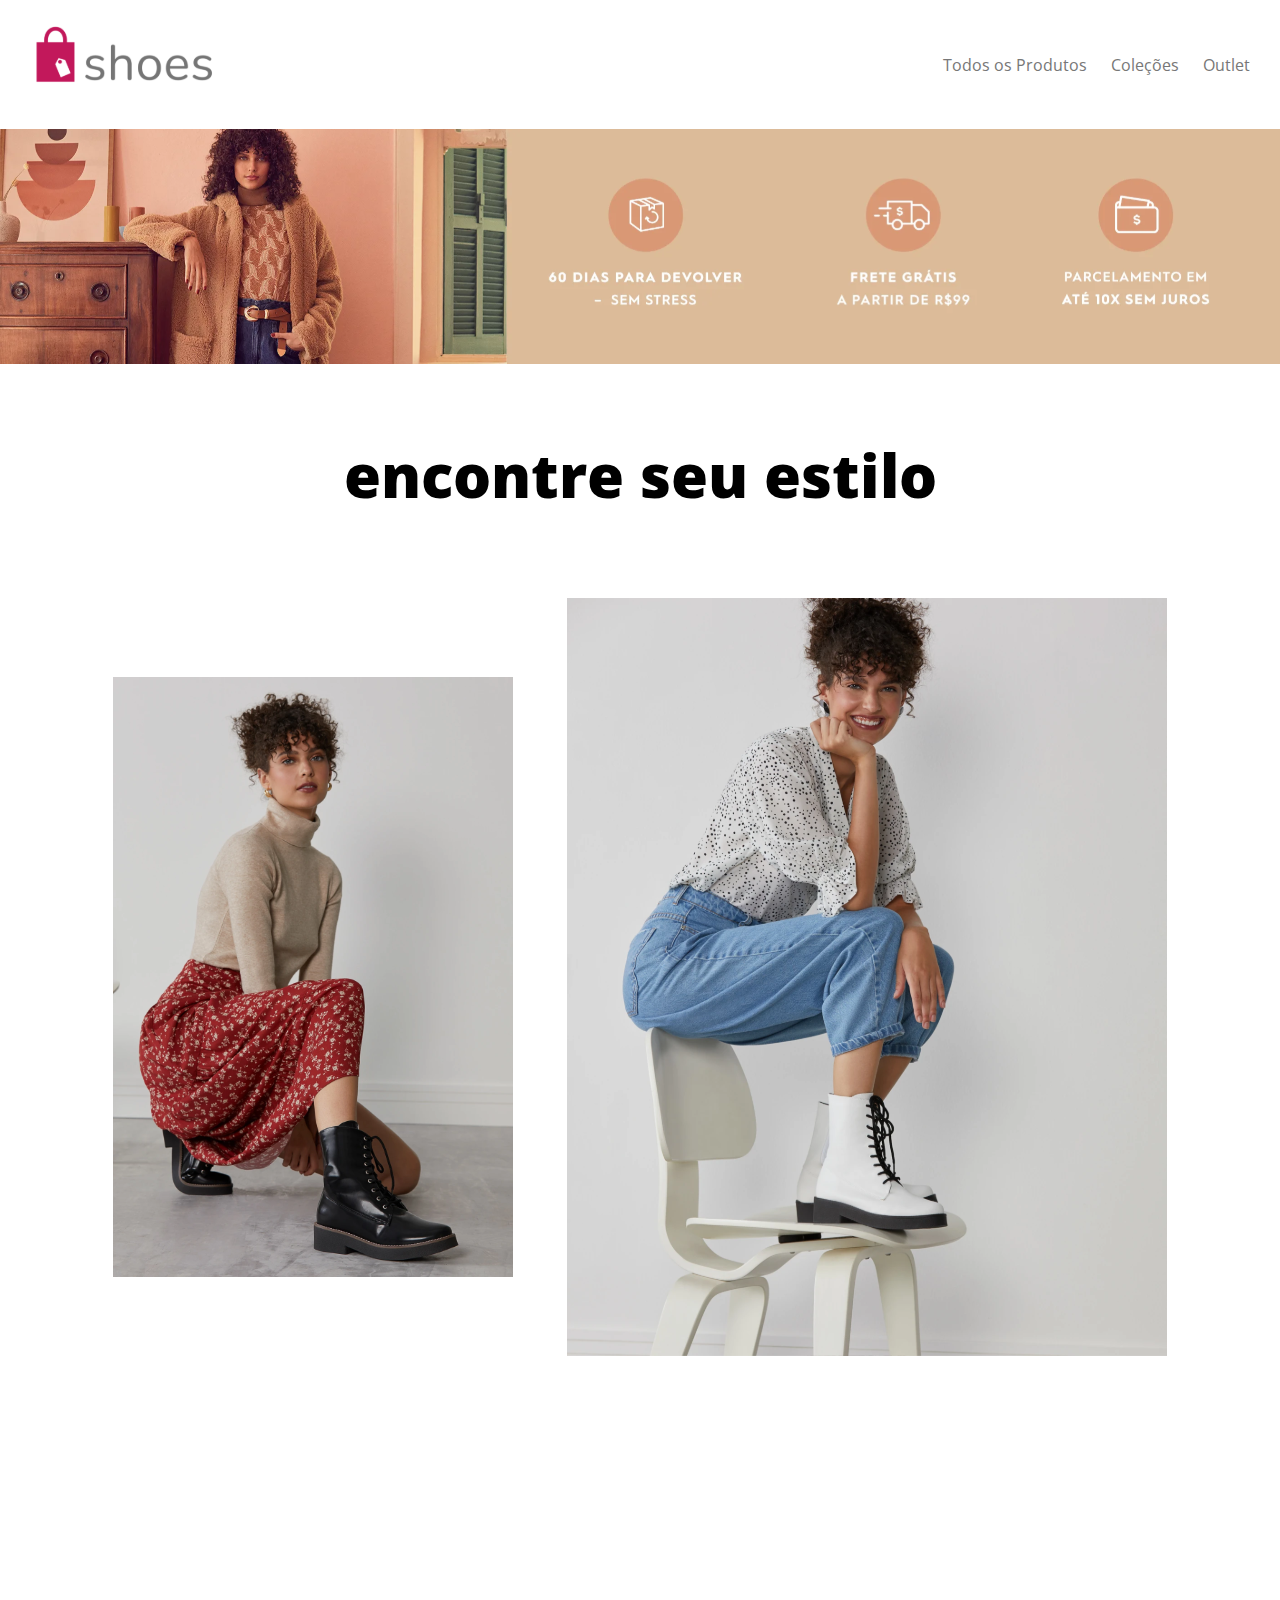
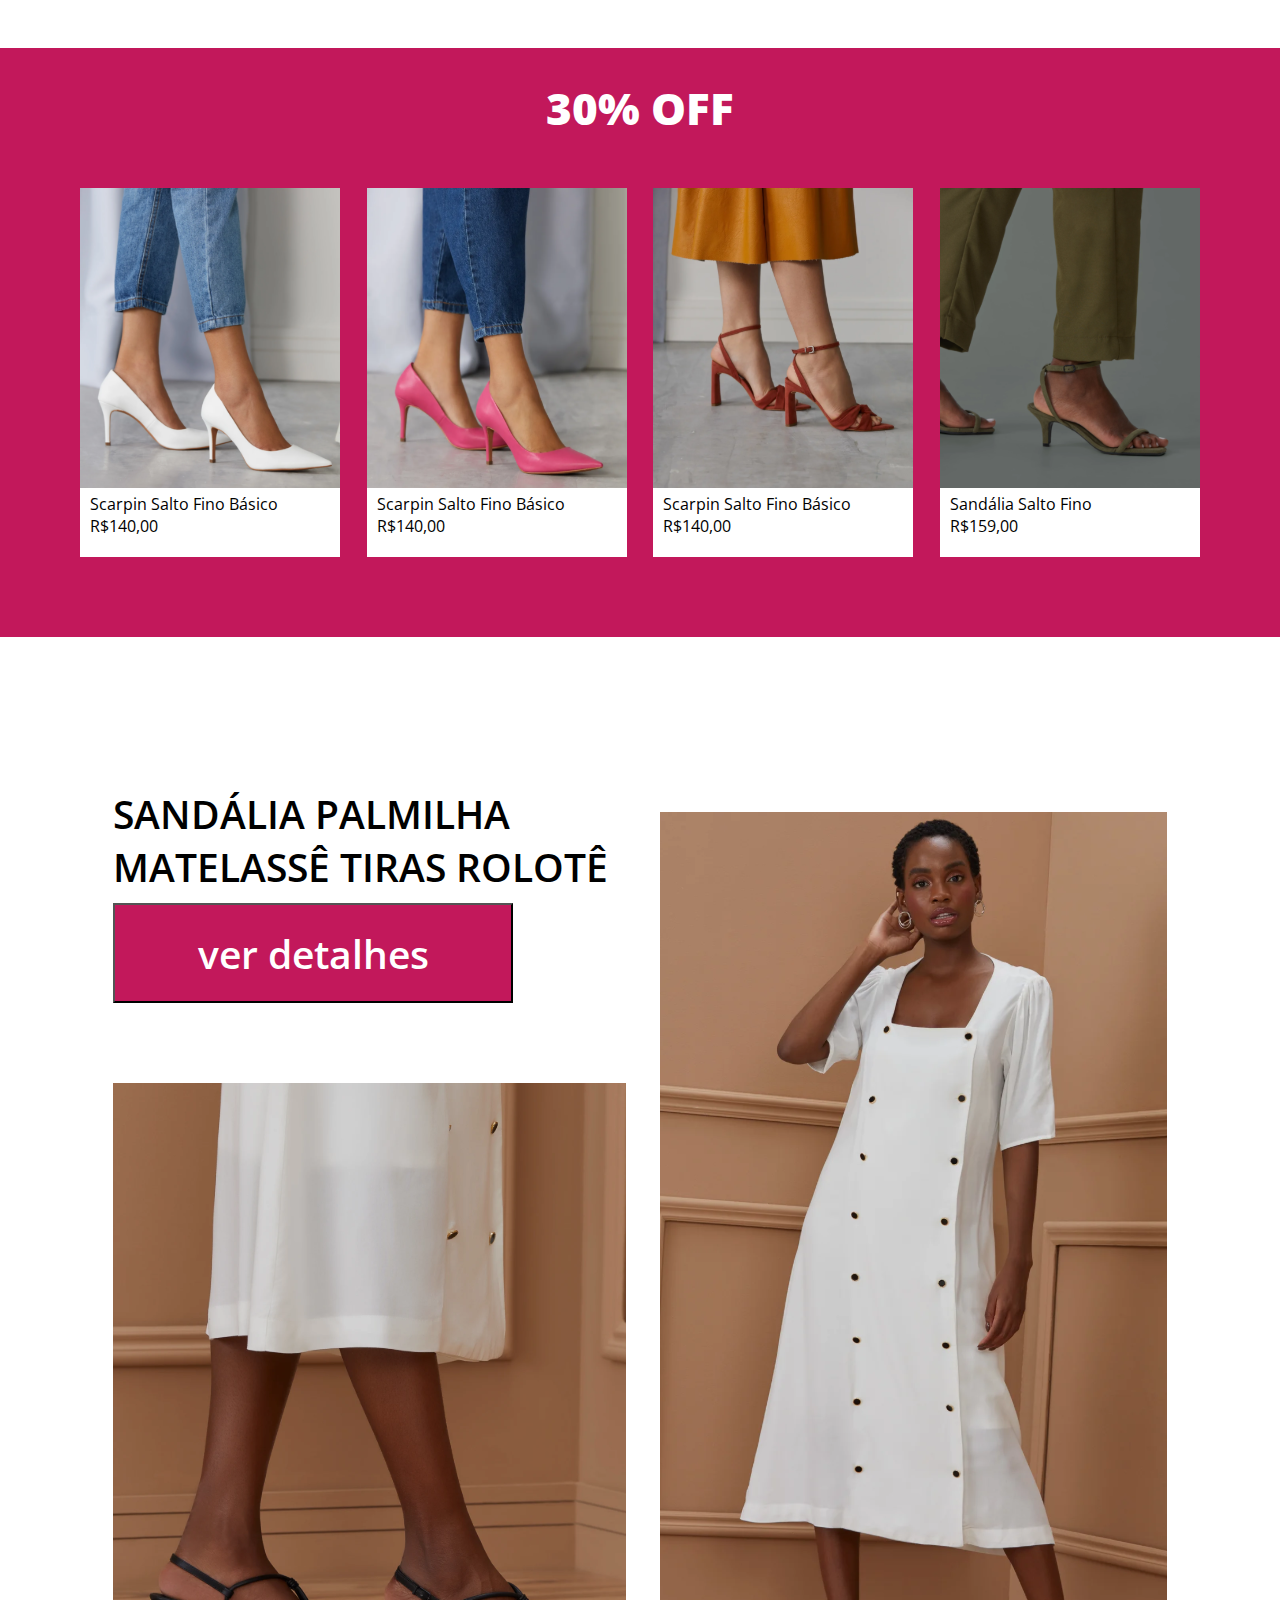
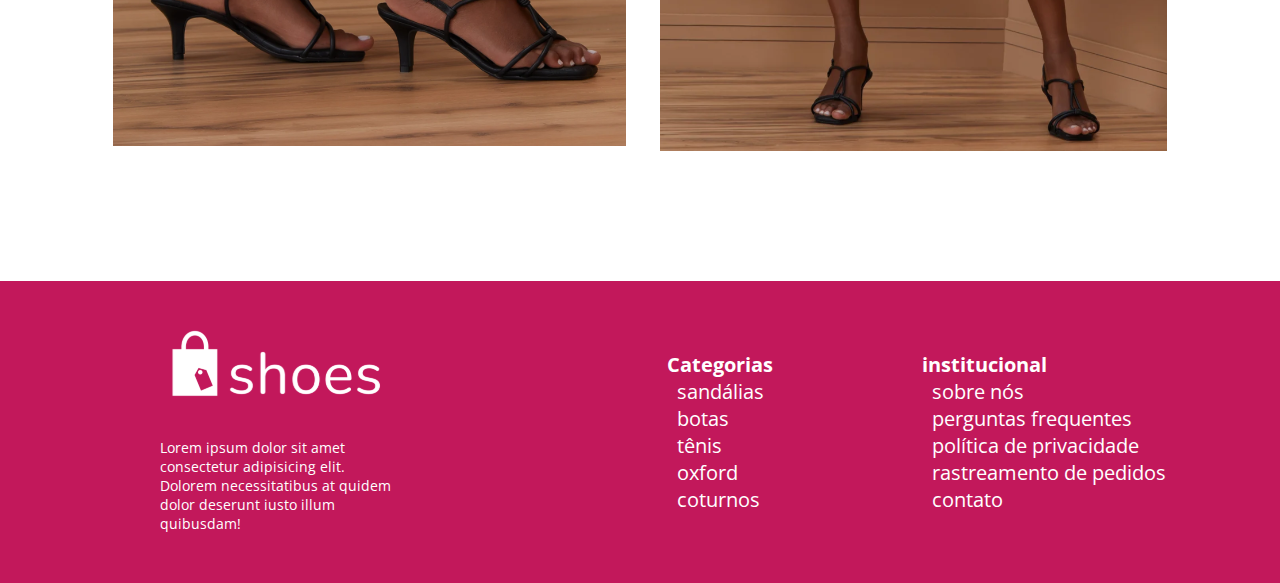
==== index.html @ fb6baa61 "criação" ====
<!DOCTYPE html>
<html lang="en">
  <head>
    <meta charset="UTF-8" />
    <meta http-equiv="X-UA-Compatible" content="IE=edge" />
    <meta name="viewport" content="width=device-width, initial-scale=1.0" />
    <link rel="preconnect" href="https://fonts.gstatic.com" />
    <link
      href="https://fonts.googleapis.com/css2?family=Open+Sans:ital,wght@0,300;0,400;0,600;0,700;0,800;1,300;1,400;1,600;1,800&display=swap"
      rel="stylesheet"
    />
    <link rel="stylesheet" href="./css/style.css" />
    <title>Shoe Store</title>
  </head>
  <body>
    <div class="container">
      <header class="header">
        <div class="logo">
          <img src="./img/shoes-logo-2 1.svg" alt="" />
        </div>
        <nav>
          <ul>
            <li><a href="">Todos os Produtos</a></li>
            <li><a href="">Coleções</a></li>
            <li><a href="">Outlet</a></li>
          </ul>
        </nav>
      </header>
      <main>
        <section class="banner"></section>
        <section class="estilos">
          <h2>encontre seu estilo</h2>
          <div class="wrapper">
            <img src="./img/image 7.svg" alt="" />
            <img src="./img/image 8.svg" alt="" />
          </div>
        </section>
        <section class="off">
          <h2><span>30% Off</span></h2>
          <div class="cards">
            <div>
              <img src="./img/image 4.svg" alt="" />
              <p>Scarpin Salto Fino Básico</p>
              <p>R$140,00</p>
            </div>
            <div>
              <img src="./img/image 5.svg" alt="" />
              <p>Scarpin Salto Fino Básico</p>
              <p>R$140,00</p>
            </div>
            <div>
              <img src="./img/image 6.svg" alt="" />
              <p>Scarpin Salto Fino Básico</p>
              <p>R$140,00</p>
            </div>
            <div>
              <img src="./img/image 9.svg" alt="" />
              <p>Sandália Salto Fino</p>
              <p class="preco">R$159,00</p>
            </div>
          </div>
        </section>
        <section class="sec3">
          <div class="wrapper-sec3">
            <div>
              <h2><span>Sandália Palmilha Matelassê tiras rolotê</span></h2>
              <input type="button" value="ver detalhes" />
              <br />
              <img src="./img/image 12.svg" alt="detalhe" />
            </div>
            <img src="./img/image 11.svg" alt="" />
          </div>
        </section>
      </main>
      <footer>
        <div class="footer-wrapper">
            <div class="footer-logo">
            <img src="./img/shoes-logo-white-3 1.svg" alt="" />
            <p>
                Lorem ipsum dolor sit amet consectetur adipisicing elit. Dolorem
                necessitatibus at quidem dolor deserunt iusto illum quibusdam!
            </p>
            </div>
            <div class="categorias">
                <p><b>Categorias</b></p>
                <ul>
                    <li><a href="">sandálias</a></li>
                    <li><a href="">botas</a></li>
                    <li><a href="">tênis</a></li>
                    <li><a href="">oxford</a></li>
                    <li><a href="">coturnos</a></li>
                </ul>
            </div>
            <div class="institucional">
                <p><b>institucional</b></p>
                <ul>
                    <li><a href="">sobre nós</a></li>
                    <li><a href="">perguntas frequentes</a></li>
                    <li><a href="">política de privacidade</a></li>
                    <li><a href="">rastreamento de pedidos</a></li>
                    <li><a href="">contato</a></li>
                </ul>
            </div>
        </div>
      </footer>
    </div>
  </body>
</html>
---- css/style.css ----
*{
    margin: 0;
    padding: 0;
    box-sizing: border-box;
    font-family: 'Open Sans', sans-serif;
}
.container{
    width: 100%;
    max-width: 1280px;
    margin: 0 auto;
}
header.header{
    display: flex;
    flex-wrap: wrap;
    align-items: center;
    justify-content: space-between;
    padding: 10px 20px;
    box-shadow: 0px 1px 20px rgba(139, 139, 139, 0.65);
}
ul>li{
    display: inline-block;
    list-style: none;
    margin: 0 10px;
    
}
li>a{
    text-decoration: none;
    color: #777;
}
.banner{
    background-image: url(../img/image\ 13.svg);
    height:235px ;
    margin-bottom: 70px;
}
section.estilos h2{
font-style: normal;
font-weight: 800;
font-size: 60px;
line-height: 82px;
text-align: center;

}
.wrapper{
    margin: auto;
    display: flex;
    justify-content: space-between;
    padding: 82px 113px;
    margin-bottom: 210px;
}

section.off{
    background-color: #C2185B;
    padding:30px;
    margin-bottom: 150px;
}
section.off h2{
    color: white;
    text-align: center;
    font-style: normal;
font-weight: 800;
font-size: 44px;
line-height: 60px;

    
}
span{
    text-transform: uppercase;
}
.cards{
    padding: 50px;
    margin: auto;
    display: flex;
    justify-content: space-between;
}
.cards div{
    background-color: white;

}
.cards div p{
    padding: 0 10px;
    text-align: justify;
    font-size: 16px;
    line-height: 22px;
}
p.preco{
    margin-bottom: 20px;
}

sec3{
    margin-bottom: 130px;
}
.wrapper-sec3{
    display: flex;
    flex-wrap: wrap;
    justify-content: space-evenly;
    align-items: flex-end;
    margin: auto;
    width: 100%;
    padding: 0 80px;
    margin-bottom: 130px;
}

.wrapper-sec3 h2{
max-width: 500px;
font-style: normal;
font-weight: 600;
font-size: 39px;
line-height: 53px;
margin-bottom: 10px;
}
input[type= button]{
    background-color: #C2185B;
    color: white;
    width: 400px;
    height: 100px;
    font-style: normal;
font-weight: 600;
font-size: 39px;
line-height: 53px;
cursor: pointer;
margin-bottom: 80px;

}
footer{
    background-color: #C2185B;
    color: white;
    padding: 10px 30px;
    
}
.footer-wrapper{
    display: flex;
    flex-wrap: nowrap;
    justify-content: space-between;
}
.footer-logo{
    max-width: 233px;
    margin-left: 130px;
    margin-bottom: 40px;
    margin-top: 20px;
    margin-right: 200px;
    font-size: 14px;
line-height: 19px;
}
footer li{
    display: block;
}
footer a{
    color: white;
}
.categorias, .institucional{
   margin: 60px auto;
    text-align: justify;
    font-size: 20px;
line-height: 27px;
}
@media(max-width:768px){
    .container{
        max-width: 768px;
    }
    .wrapper{
        display: block;
        margin: auto;
        text-align: center;
    }
}
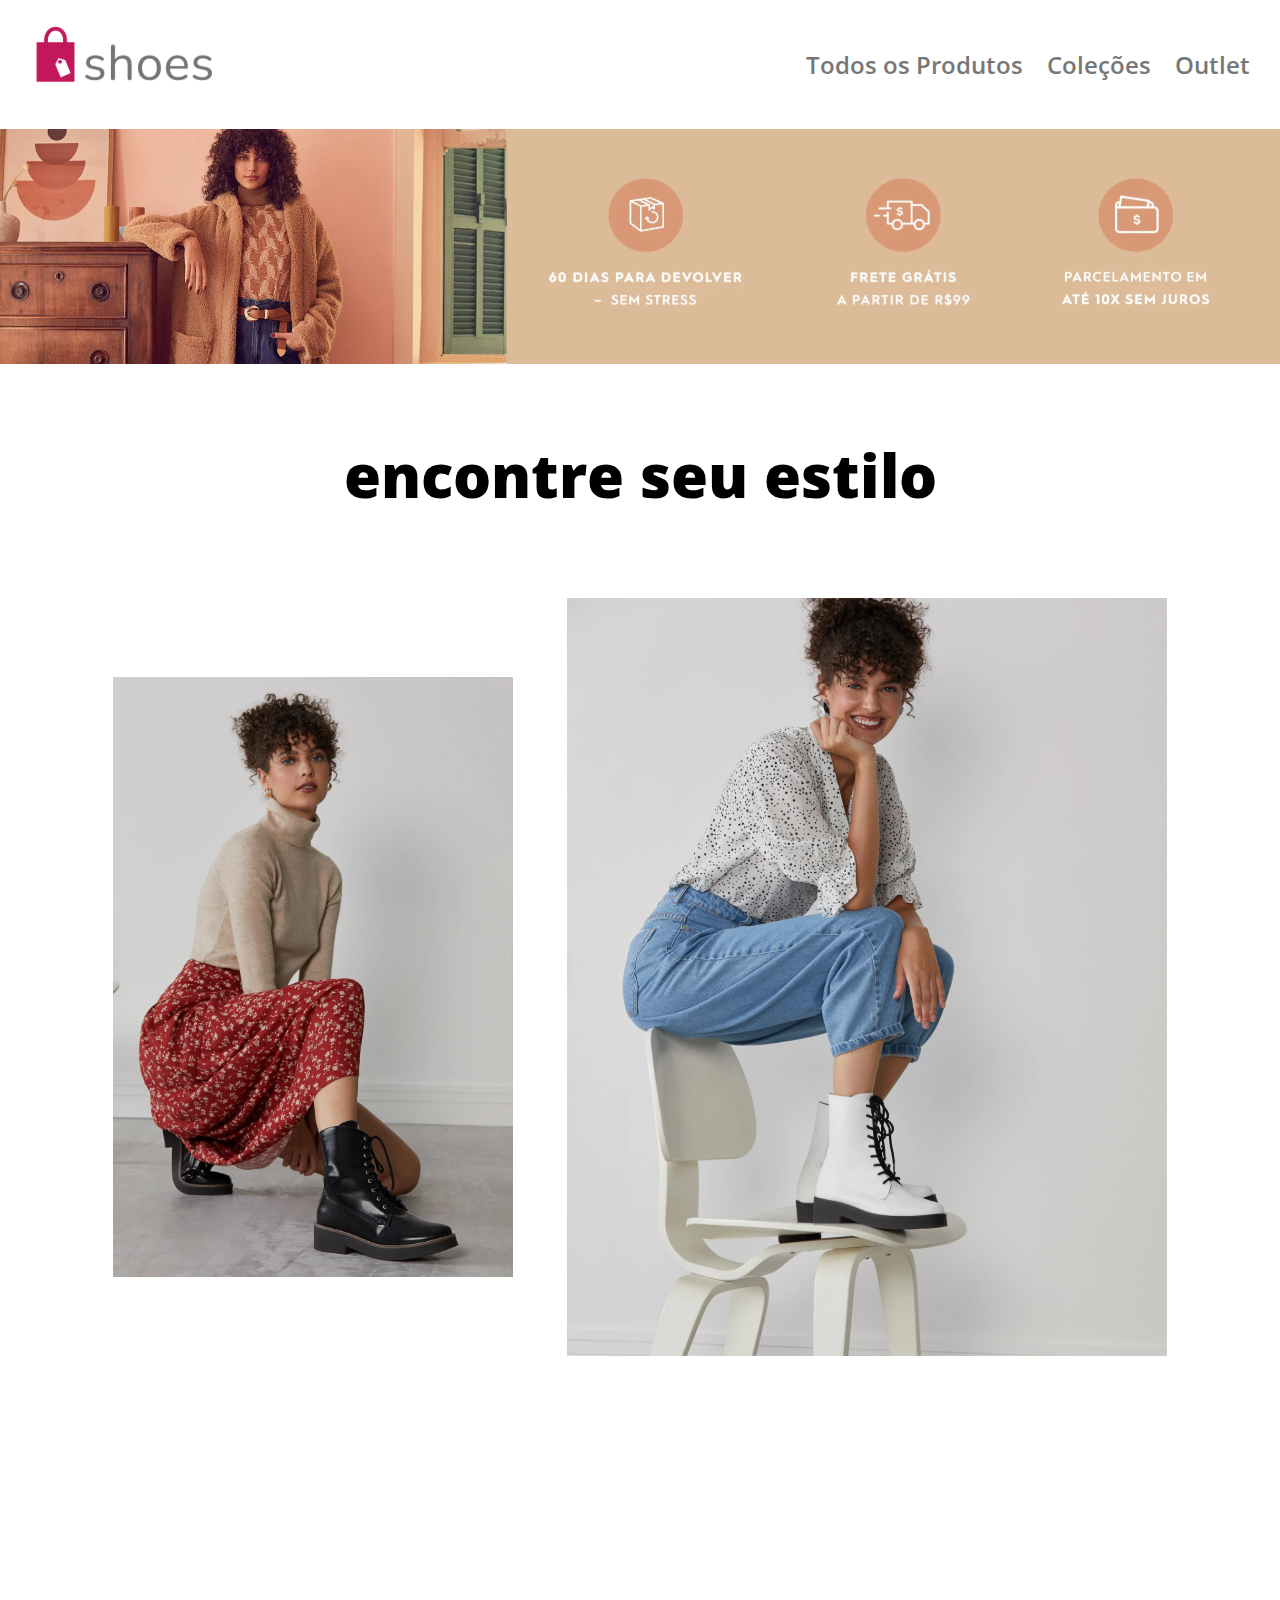
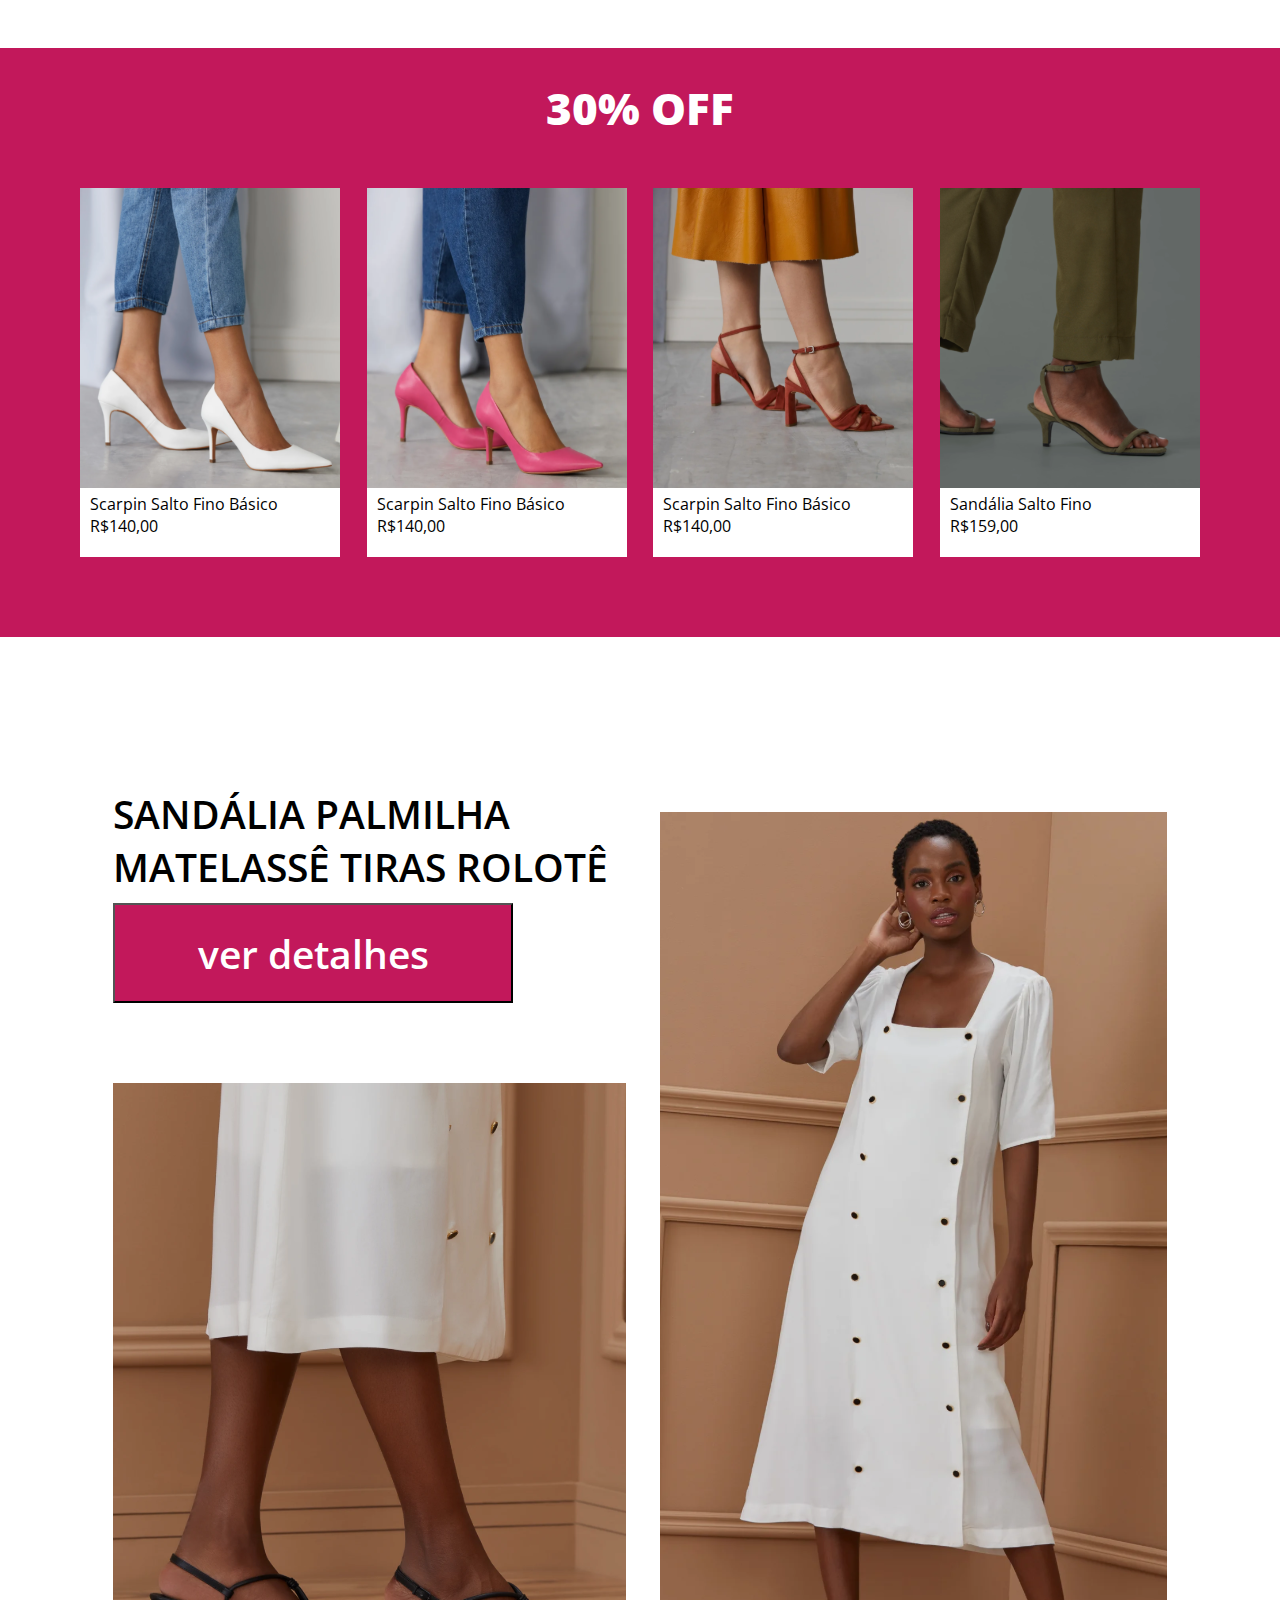
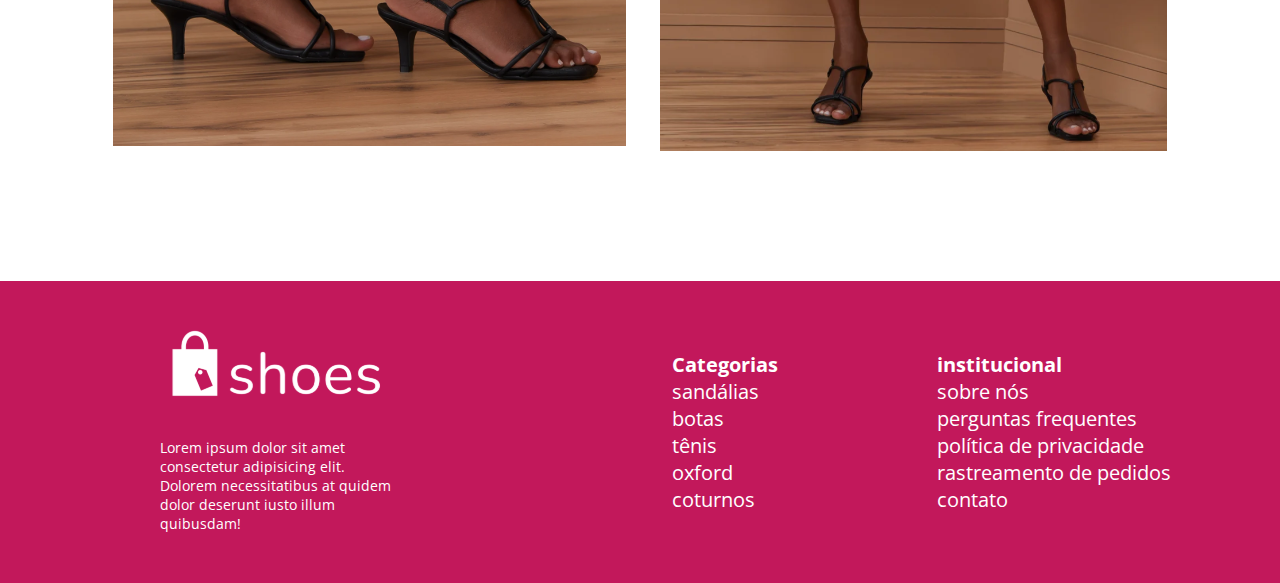
==== commit a7c2e8e9: "falta somente o responsivo" ====
--- a/index.html
+++ b/index.html
@@ -18,7 +18,7 @@
         <div class="logo">
           <img src="./img/shoes-logo-2 1.svg" alt="" />
         </div>
-        <nav>
+        <nav class="desktop">
           <ul>
             <li><a href="">Todos os Produtos</a></li>
             <li><a href="">Coleções</a></li>
--- a/css/style.css
+++ b/css/style.css
@@ -17,15 +17,21 @@
     padding: 10px 20px;
     box-shadow: 0px 1px 20px rgba(139, 139, 139, 0.65);
 }
-ul>li{
+nav.desktop ul>li{
     display: inline-block;
     list-style: none;
     margin: 0 10px;
     
 }
-li>a{
+nav.desktop li>a{
     text-decoration: none;
     color: #777;
+    font-weight: 600;
+font-size: 24px;
+line-height: 33px;
+}
+nav.mobile{
+    display: none;
 }
 .banner{
     background-image: url(../img/image\ 13.svg);
@@ -143,9 +149,15 @@
 }
 footer li{
     display: block;
+    list-style: none;
+    margin: 0;
+
+    
+    
 }
 footer a{
     color: white;
+    text-decoration: none;
 }
 .categorias, .institucional{
    margin: 60px auto;
@@ -154,6 +166,12 @@
 line-height: 27px;
 }
 @media(max-width:768px){
+    nav.desktop{
+        display: none;
+    }
+    nav.mobile{
+        display: block;
+    }
     .container{
         max-width: 768px;
     }
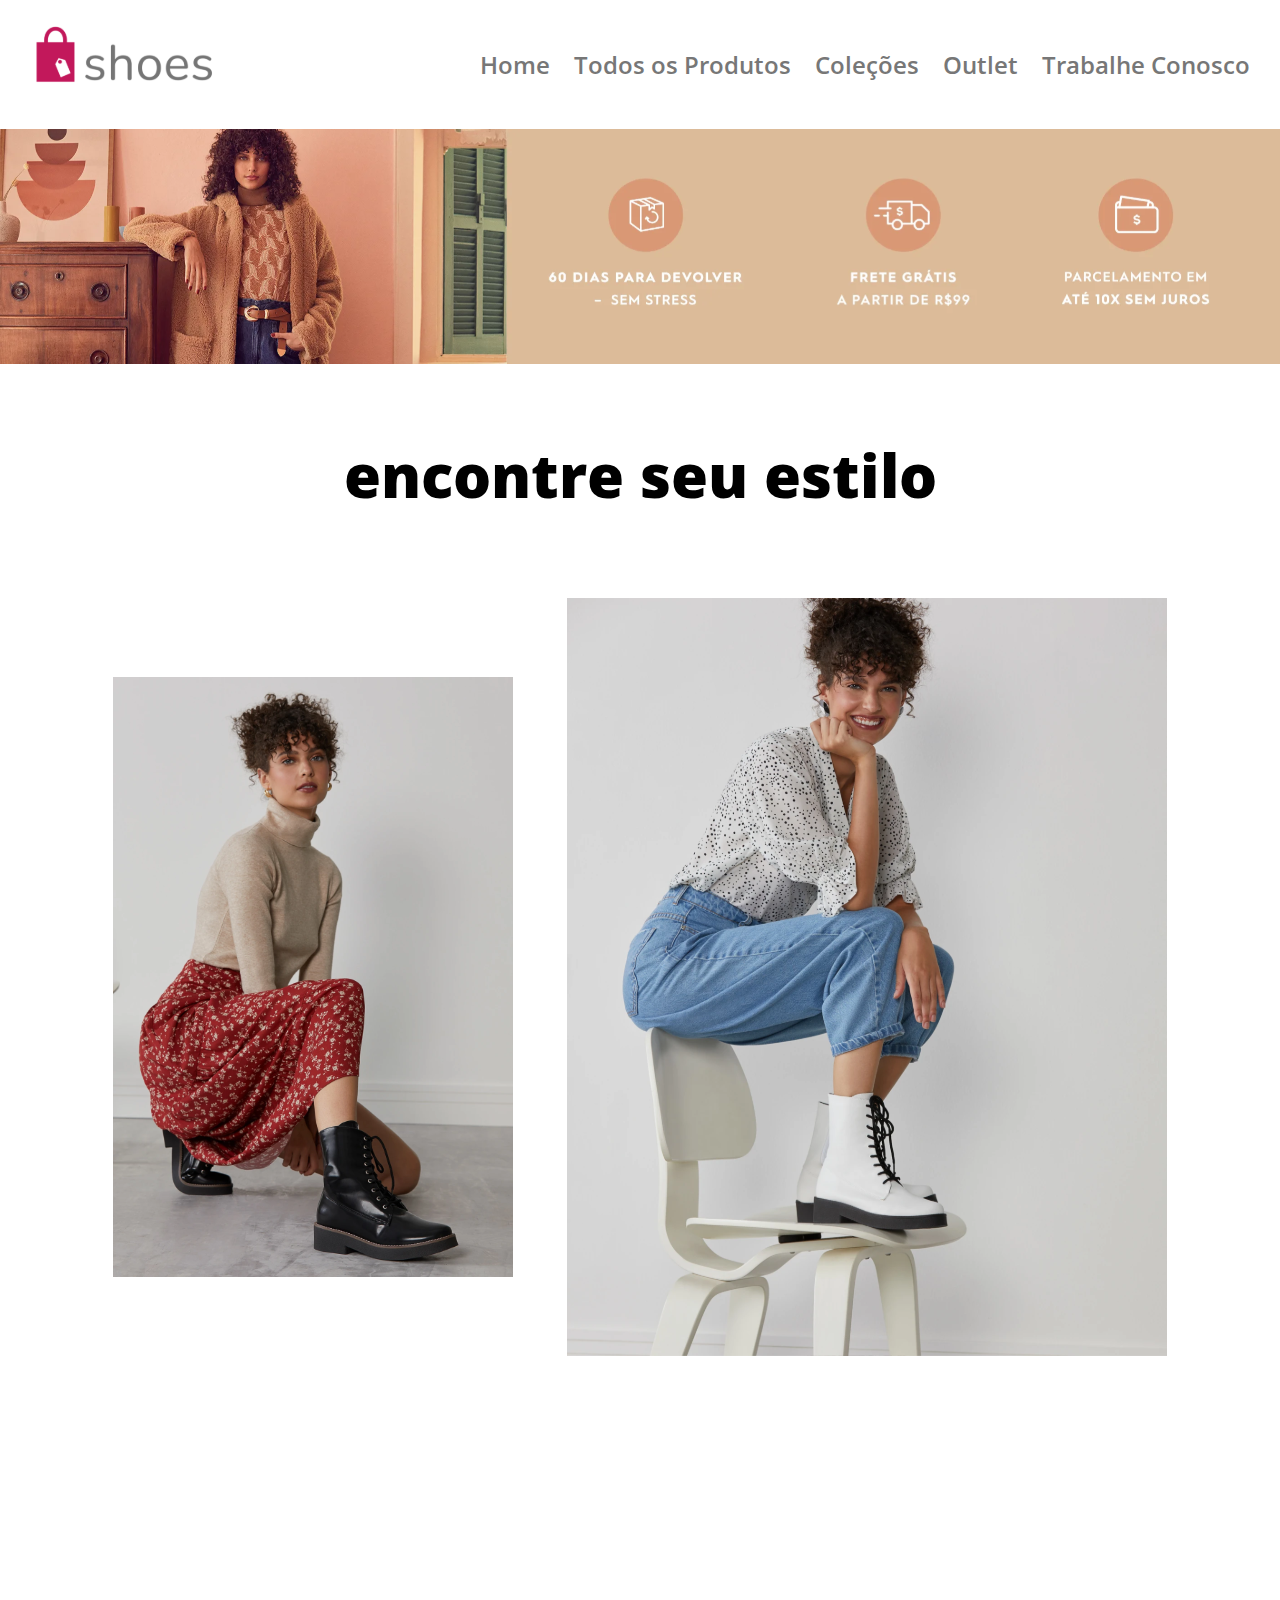
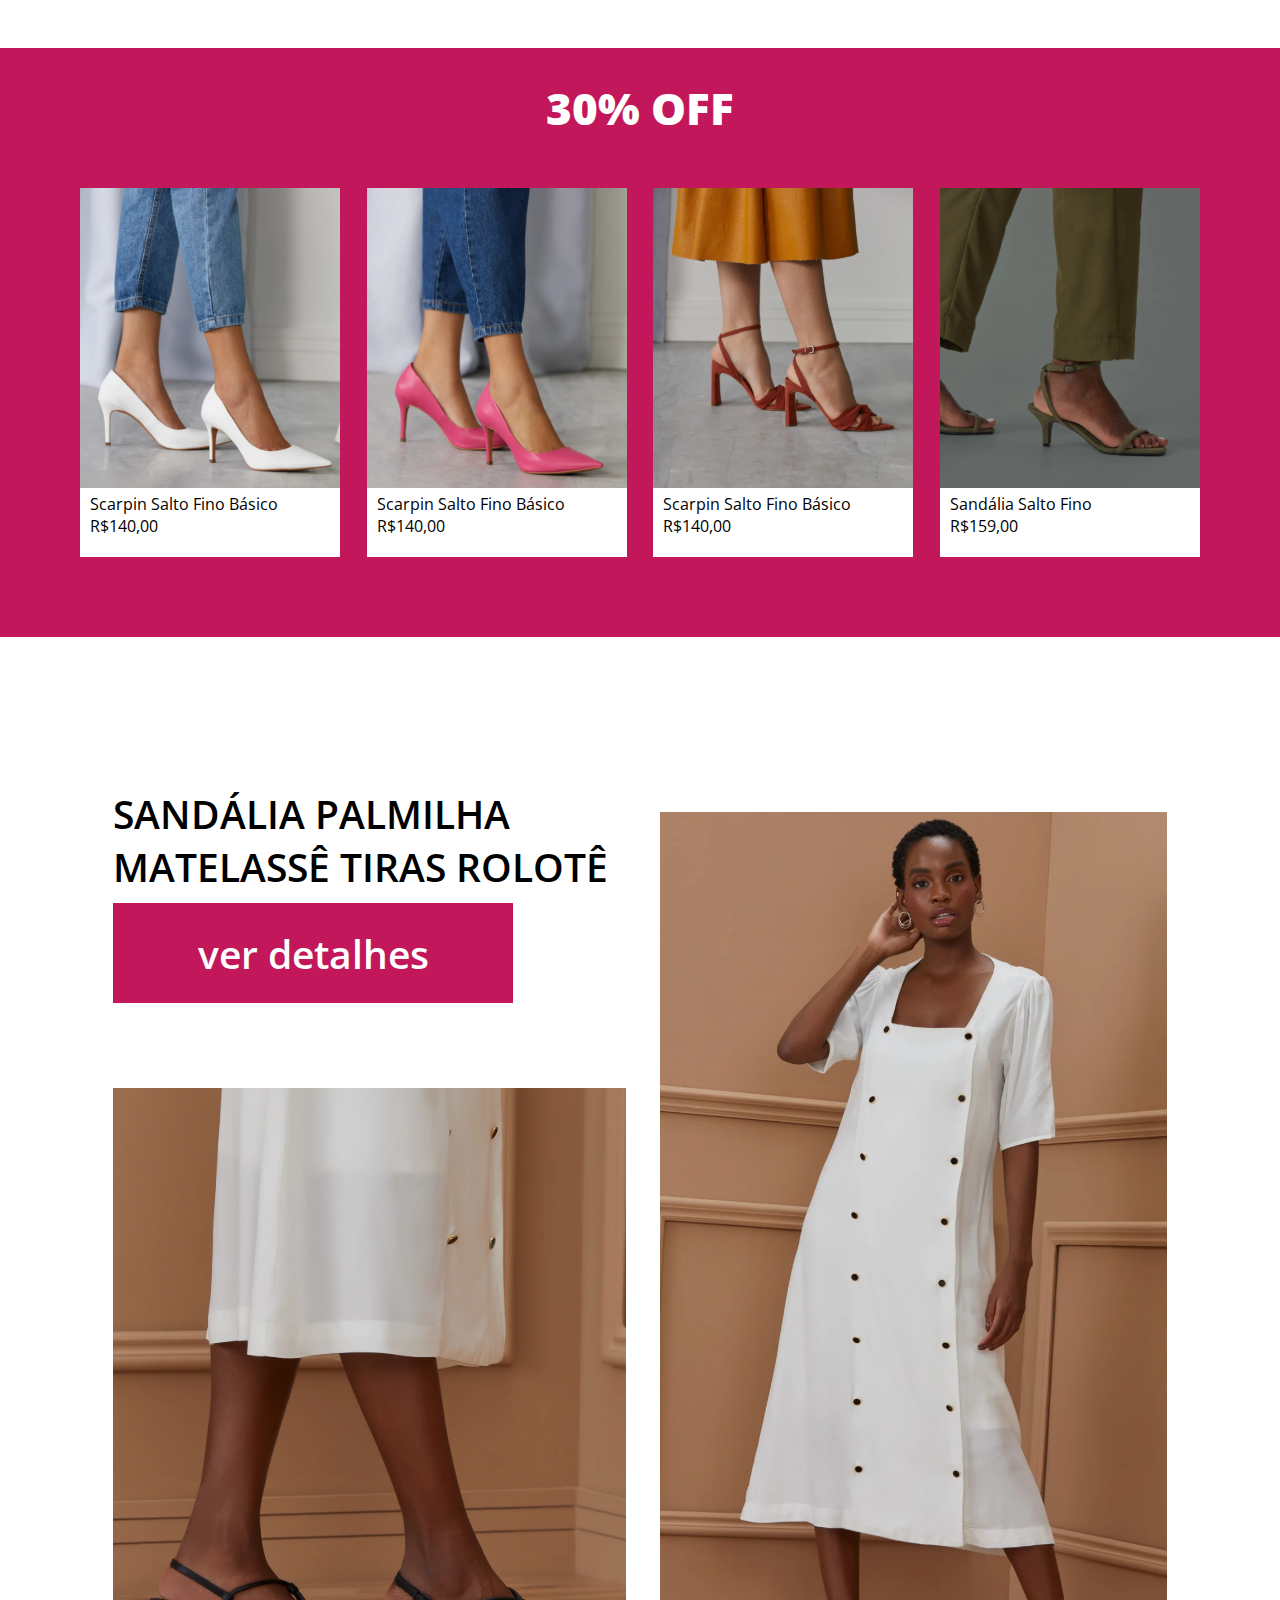
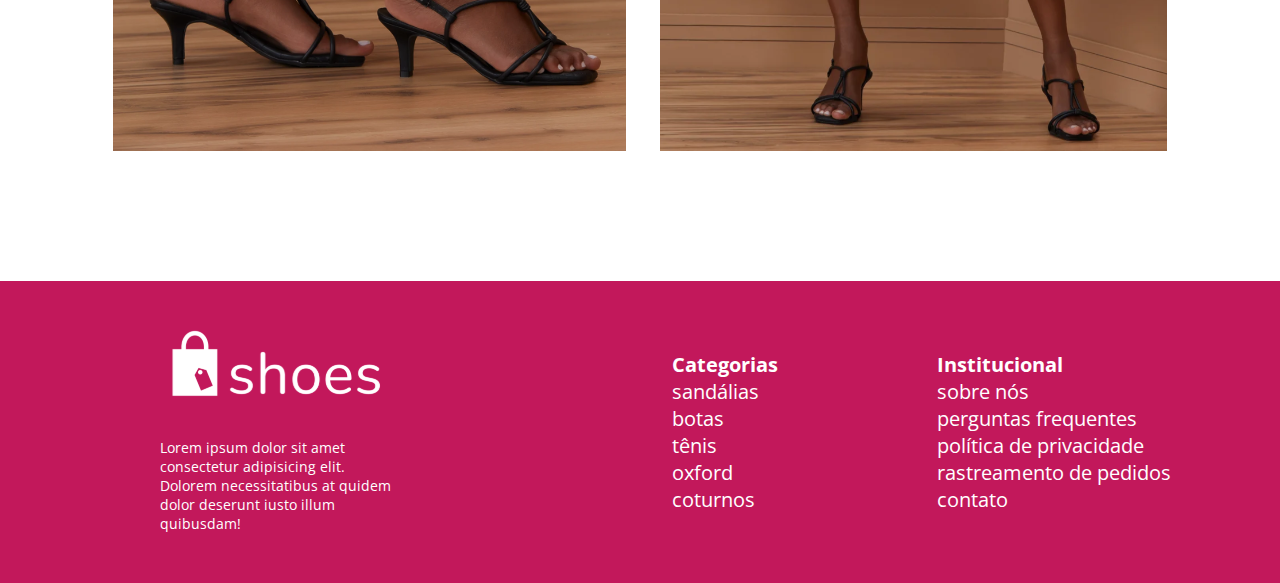
==== commit be3e87b0: "final" ====
--- a/index.html
+++ b/index.html
@@ -4,6 +4,7 @@
     <meta charset="UTF-8" />
     <meta http-equiv="X-UA-Compatible" content="IE=edge" />
     <meta name="viewport" content="width=device-width, initial-scale=1.0" />
+    <link href="css/font-awesome.min.css" rel="stylesheet" />
     <link rel="preconnect" href="https://fonts.gstatic.com" />
     <link
       href="https://fonts.googleapis.com/css2?family=Open+Sans:ital,wght@0,300;0,400;0,600;0,700;0,800;1,300;1,400;1,600;1,800&display=swap"
@@ -20,9 +21,21 @@
         </div>
         <nav class="desktop">
           <ul>
+            <li><a href="index.html">Home</a></li>
             <li><a href="">Todos os Produtos</a></li>
             <li><a href="">Coleções</a></li>
             <li><a href="">Outlet</a></li>
+            <li><a href="trabalhe.html">Trabalhe Conosco</a></li>
+          </ul>
+        </nav>
+        <nav class="mobile">
+          <i class="fa fa-bars"></i>
+          <ul>
+            <li><a href="index.html">Home</a></li>
+            <li><a href="">Todos os Produtos</a></li>
+            <li><a href="">Coleções</a></li>
+            <li><a href="">Outlet</a></li>
+            <li><a href="trabalhe.html">Trabalhe Conosco</a></li>
           </ul>
         </nav>
       </header>
@@ -65,8 +78,10 @@
             <div>
               <h2><span>Sandália Palmilha Matelassê tiras rolotê</span></h2>
               <input type="button" value="ver detalhes" />
-              <br />
-              <img src="./img/image 12.svg" alt="detalhe" />
+              <div class="posicao">
+                <img src="./img/image 12.svg" alt="detalhe" />
+              </div>
+          
             </div>
             <img src="./img/image 11.svg" alt="" />
           </div>
@@ -92,7 +107,7 @@
                 </ul>
             </div>
             <div class="institucional">
-                <p><b>institucional</b></p>
+                <p><b>Institucional</b></p>
                 <ul>
                     <li><a href="">sobre nós</a></li>
                     <li><a href="">perguntas frequentes</a></li>
@@ -104,5 +119,19 @@
         </div>
       </footer>
     </div>
+    <script src="https://code.jquery.com/jquery-3.5.1.min.js"></script>
+    <script>
+      $(function(){
+        $('nav.mobile i').click(function(){
+          var el = $(this).parent().find('ul');
+          if(el.is(':visible') == false){
+            el.fadeIn();
+          }else{
+            el.fadeOut();
+          }
+          
+        })
+      })
+    </script>
   </body>
 </html>
--- a/css/style.css
+++ b/css/style.css
@@ -16,6 +16,42 @@
     justify-content: space-between;
     padding: 10px 20px;
     box-shadow: 0px 1px 20px rgba(139, 139, 139, 0.65);
+}
+nav.mobile{
+	display: none;
+
+}
+nav.mobile i{
+	position: relative;
+	top: -23px;
+	font-size: 40px;
+	color: #C2185B;
+	cursor: pointer;
+}
+nav.mobile ul{
+	z-index:2;
+	display: none;
+	position: absolute;
+	left: 0;
+	top: 89px;
+	list-style-type: none;
+	background-color: rgb(255, 255, 255);
+	width: 100%;
+}
+nav.mobile li{
+	padding: 20px 0;
+	text-align: center;
+	font-weight: lighter;
+	border-bottom: 2px solid rgba(0,0,0,0.4);
+
+}
+nav.mobile a{
+	text-decoration: none;
+	color: #C2185B;
+	display: block;
+    font-weight: bold;
+
+
 }
 nav.desktop ul>li{
     display: inline-block;
@@ -30,9 +66,7 @@
 font-size: 24px;
 line-height: 33px;
 }
-nav.mobile{
-    display: none;
-}
+
 .banner{
     background-image: url(../img/image\ 13.svg);
     height:235px ;
@@ -105,7 +139,10 @@
     padding: 0 80px;
     margin-bottom: 130px;
 }
-
+.posicao{
+    position: relative;
+    top: 5px;
+}
 .wrapper-sec3 h2{
 max-width: 500px;
 font-style: normal;
@@ -125,6 +162,7 @@
 line-height: 53px;
 cursor: pointer;
 margin-bottom: 80px;
+border: none;
 
 }
 footer{
@@ -150,10 +188,7 @@
 footer li{
     display: block;
     list-style: none;
-    margin: 0;
-
-    
-    
+    margin: 0;   
 }
 footer a{
     color: white;
@@ -165,7 +200,88 @@
     font-size: 20px;
 line-height: 27px;
 }
+
+
+
+/**trabalhe conosco**/
+
+
+.trabalhe > h2{
+    font-size: 40px;
+    font-weight: 600;
+    color: #575757;
+}
+.flex-wrapper{
+    display:flex;
+
+}
+article{
+margin-inline: auto;
+padding: 50px;
+}
+form, article{
+    flex: 1;
+    margin-inline: auto;
+padding: 50px;
+}
+article p {
+    margin-bottom: 20px;
+}
+label{
+    font-size: 18px;
+    margin-bottom: 5px;
+    margin-right: 20px;
+}
+form input, select{
+    margin-bottom:15px;
+    padding: 5px 10px;
+    border: 1px solid #9b9b9b;
+}
+
+form{
+    display: flex;
+    flex-direction: column;
+    color: #9b9b9b;
+}
+.options{
+    display: flex;
+
+    margin:15px 0
+}
+.contatos{
+        display: flex;
+        margin:15px 0
+}
+textarea{
+    resize: none;
+    height: 101px;
+    margin-bottom:22px;
+}
+input[type=file]{
+    border: none;
+}
+.curriculo{
+    margin:30px 0;
+}
+input[type=submit]{
+    background-color: #C2185B;
+    color: white;
+    padding: 5px 0;
+    font-size: 20px;
+    font-weight: bold;
+    border: none
+    ;
+
+}
+
+
+
+/**Tratamento Responsivo**/
+/**Home**/
 @media(max-width:768px){
+  .fa{
+      font-size: 35px;
+  }
     nav.desktop{
         display: none;
     }
@@ -177,7 +293,76 @@
     }
     .wrapper{
         display: block;
-        margin: auto;
+        padding: 0;
+        margin-bottom: 50px;
+     
+    }
+    img{
+        width: 100%;   
+        margin-bottom: 30px;
+    }
+.off{
+    margin: 0;
+}
+.cards{
+    display: block;
+
+}
+.cards > div{
+    margin: 10px auto;
+}
+sec3{
+    margin-bottom: 50px;
+}
+.wrapper-sec3{
+    display:block;
+    margin: auto;
+    width: 100%;
+
+    margin-bottom: 50px;
+}
+
+
+
+.footer-logo{
+    max-width: 233px;
+    margin-left: 130px;
+    margin-bottom: 40px;
+    margin-top: 20px;
+    margin-right: 200px;
+    font-size: 14px;
+line-height: 19px;
+
+}
+.footer-wrapper{
+    display: block;
+}
+footer p{
+    display: none;
+}
+footer li{
+    display: none;
+}
+
+    /**trabalhe conosco**/
+    .trabalhe{
+        max-width: 768px;
+    }
+    .trabalhe>h2{
         text-align: center;
-    }
-}
+        margin-top: 20px;
+    }
+    .options{
+        display: flex;
+        flex-direction: column;
+    }
+    .contatos{
+        display: flex;
+        flex-direction: column;
+    }
+    .flex-wrapper{
+        display: block;
+    }
+
+ 
+}
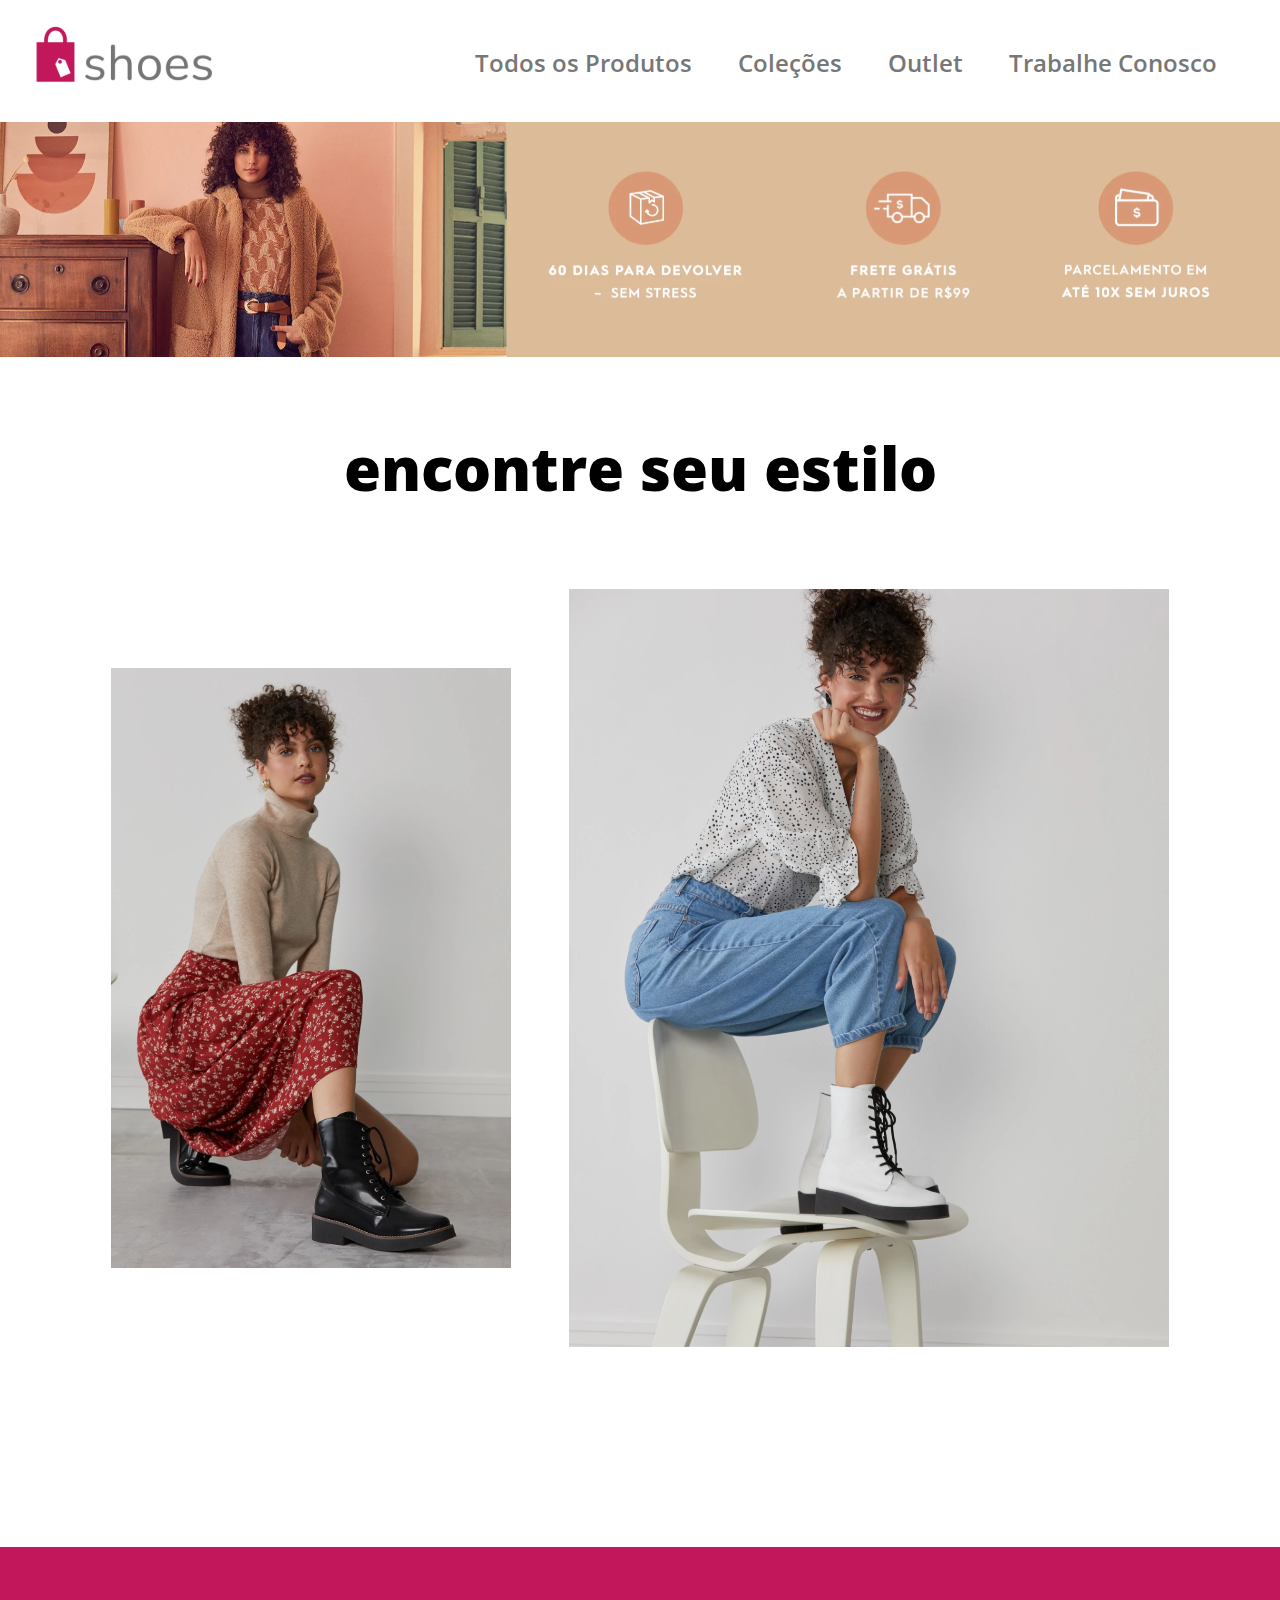
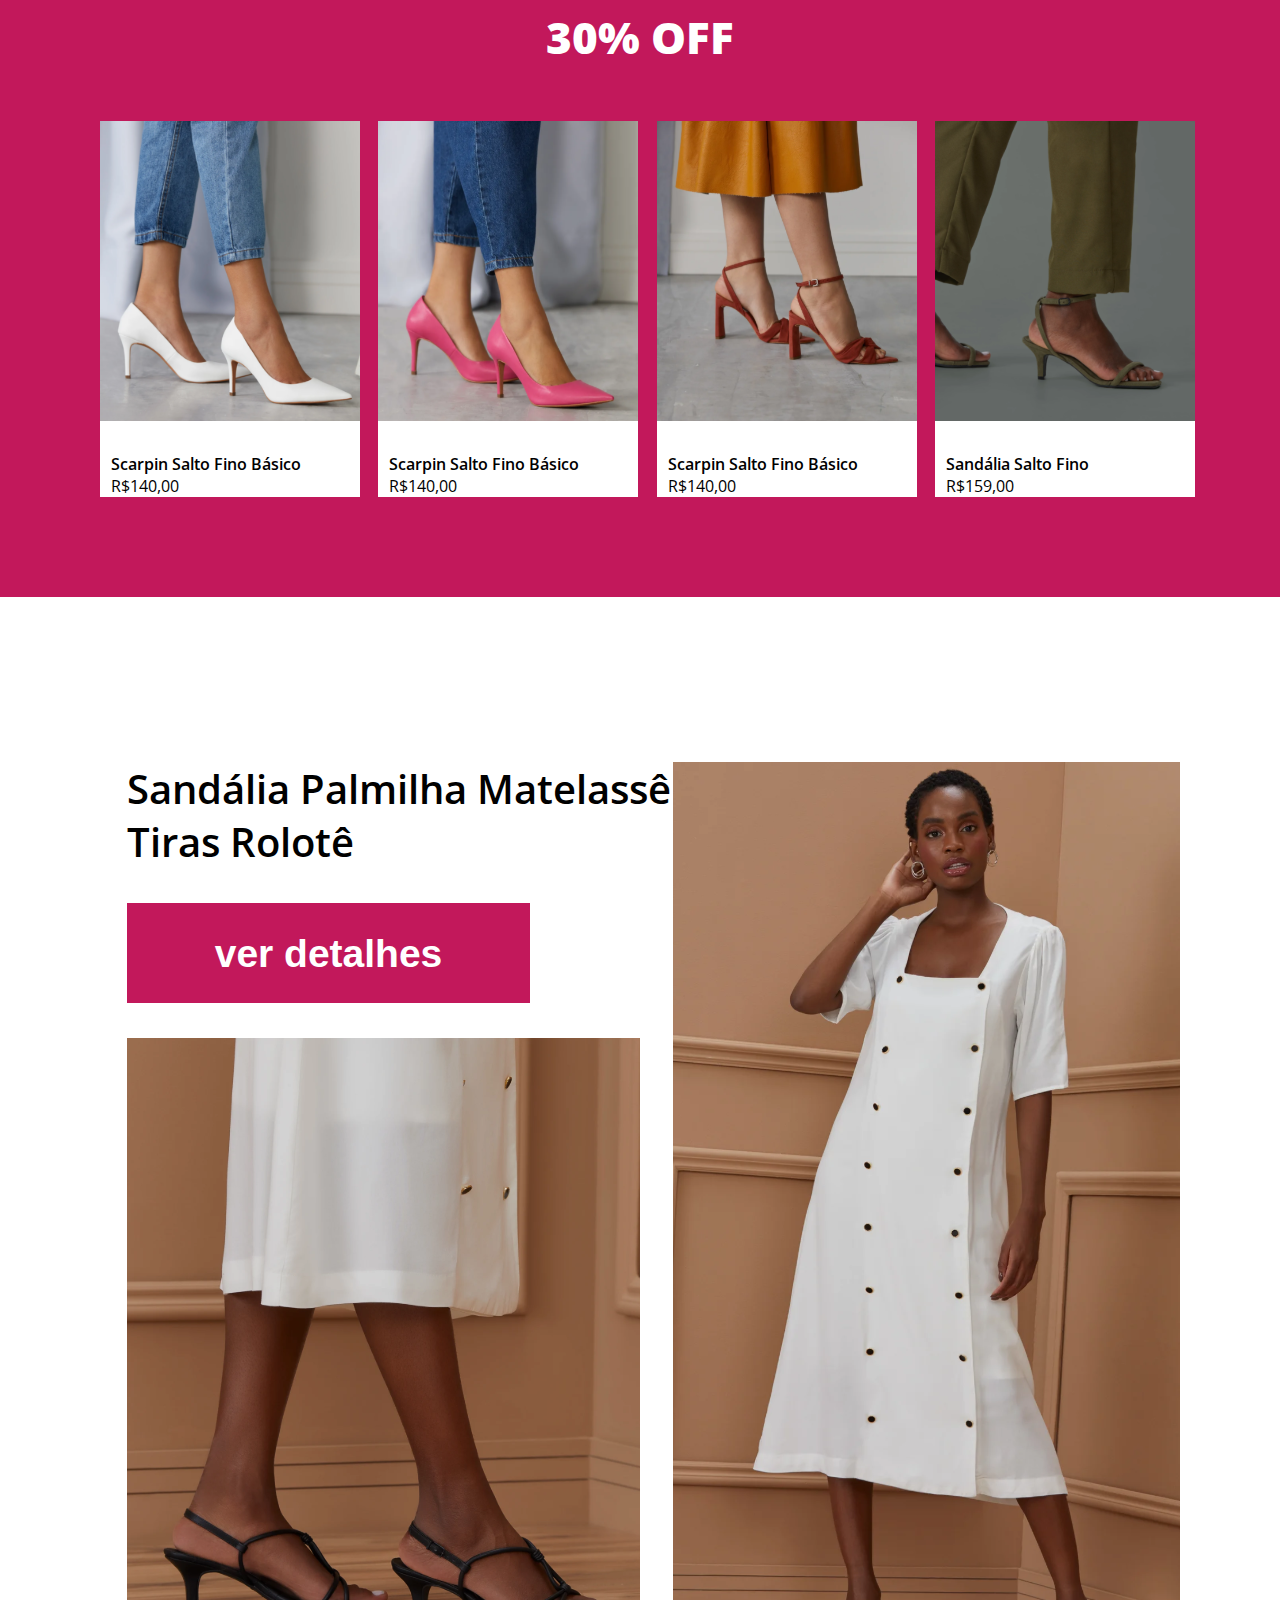
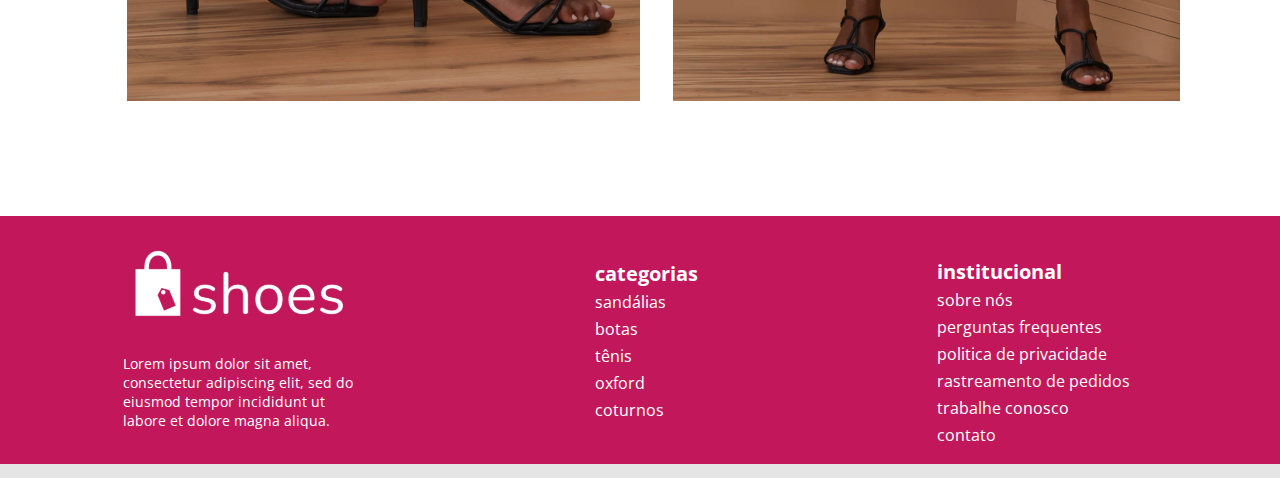
==== commit 4756dec7: "refazendo o site" ====
--- a/index.html
+++ b/index.html
@@ -4,134 +4,179 @@
     <meta charset="UTF-8" />
     <meta http-equiv="X-UA-Compatible" content="IE=edge" />
     <meta name="viewport" content="width=device-width, initial-scale=1.0" />
+    <link rel="stylesheet" href="./css/reset.css" />
     <link href="css/font-awesome.min.css" rel="stylesheet" />
     <link rel="preconnect" href="https://fonts.gstatic.com" />
     <link
       href="https://fonts.googleapis.com/css2?family=Open+Sans:ital,wght@0,300;0,400;0,600;0,700;0,800;1,300;1,400;1,600;1,800&display=swap"
       rel="stylesheet"
     />
-    <link rel="stylesheet" href="./css/style.css" />
+    <link rel="stylesheet" href="./css/index_style.css" />
     <title>Shoe Store</title>
   </head>
-  <body>
+  <body class="body">
     <div class="container">
       <header class="header">
-        <div class="logo">
-          <img src="./img/shoes-logo-2 1.svg" alt="" />
-        </div>
+        <img src="./img/shoes-logo-2 1.svg" alt="shoes" class="header__img" />
         <nav class="desktop">
-          <ul>
-            <li><a href="index.html">Home</a></li>
-            <li><a href="">Todos os Produtos</a></li>
-            <li><a href="">Coleções</a></li>
-            <li><a href="">Outlet</a></li>
-            <li><a href="trabalhe.html">Trabalhe Conosco</a></li>
-          </ul>
-        </nav>
-        <nav class="mobile">
-          <i class="fa fa-bars"></i>
-          <ul>
-            <li><a href="index.html">Home</a></li>
-            <li><a href="">Todos os Produtos</a></li>
-            <li><a href="">Coleções</a></li>
-            <li><a href="">Outlet</a></li>
-            <li><a href="trabalhe.html">Trabalhe Conosco</a></li>
+          <ul class="desktop__lista">
+            <li class="desktop__lista__itens">
+              <a href="#" class="desktop__lista__itens_link"
+                >Todos os Produtos</a
+              >
+            </li>
+            <li class="desktop__lista__itens">
+              <a href="#" class="desktop__lista__itens_link">Coleções</a>
+            </li>
+            <li class="desktop__lista__itens">
+              <a href="#" class="desktop__lista__itens_link">Outlet</a>
+            </li>
+            <li class="desktop__lista__itens">
+              <a href="trabalhe.html" class="desktop__lista__itens_link">Trabalhe Conosco</a>
+            </li>
           </ul>
         </nav>
       </header>
-      <main>
-        <section class="banner"></section>
-        <section class="estilos">
-          <h2>encontre seu estilo</h2>
-          <div class="wrapper">
-            <img src="./img/image 7.svg" alt="" />
-            <img src="./img/image 8.svg" alt="" />
+      <main class="main">
+        <div class="banner"></div>
+        <section class="estilo">
+          <h2 class="estilo__titulo">encontre seu estilo</h2>
+          <div class="fotos">
+            <img src="./img/image 7.svg" alt="" class="fotos__estilo1" />
+            <img src="./img/image 8.svg" alt="" class="fotos__estilo2" />
           </div>
         </section>
-        <section class="off">
-          <h2><span>30% Off</span></h2>
-          <div class="cards">
-            <div>
-              <img src="./img/image 4.svg" alt="" />
-              <p>Scarpin Salto Fino Básico</p>
-              <p>R$140,00</p>
-            </div>
-            <div>
-              <img src="./img/image 5.svg" alt="" />
-              <p>Scarpin Salto Fino Básico</p>
-              <p>R$140,00</p>
-            </div>
-            <div>
-              <img src="./img/image 6.svg" alt="" />
-              <p>Scarpin Salto Fino Básico</p>
-              <p>R$140,00</p>
-            </div>
-            <div>
-              <img src="./img/image 9.svg" alt="" />
-              <p>Sandália Salto Fino</p>
-              <p class="preco">R$159,00</p>
+        <section class="desconto">
+          <div class="bg">
+            <h2 class="bg__titulo">30% OFF</h2>
+            <div class="cards">
+              <div class="cards__wrapper">
+                <img
+                  src="./img/image 4.svg"
+                  alt=""
+                  class="cards__wrapper__img"
+                />
+                <p class="cards__wrapper__nome">Scarpin Salto Fino Básico</p>
+                <p class="cards__wrapper__preco">R$140,00</p>
+              </div>
+              <div class="cards__wrapper">
+                <img
+                  src="./img/image 5.svg"
+                  alt=""
+                  class="cards__wrapper__img"
+                />
+                <p class="cards__wrapper__nome">Scarpin Salto Fino Básico</p>
+                <p class="cards__wrapper__preco">R$140,00</p>
+              </div>
+              <div class="cards__wrapper">
+                <img
+                  src="./img/image 6.svg"
+                  alt=""
+                  class="cards__wrapper__img"
+                />
+                <p class="cards__wrapper__nome">Scarpin Salto Fino Básico</p>
+                <p class="cards__wrapper__preco">R$140,00</p>
+              </div>
+              <div class="cards__wrapper">
+                <img
+                  src="./img/image 9.svg"
+                  alt=""
+                  class="cards__wrapper__img"
+                />
+                <p class="cards__wrapper__nome">Sandália Salto Fino</p>
+                <p class="cards__wrapper__preco">R$159,00</p>
+              </div>
             </div>
           </div>
         </section>
-        <section class="sec3">
-          <div class="wrapper-sec3">
-            <div>
-              <h2><span>Sandália Palmilha Matelassê tiras rolotê</span></h2>
-              <input type="button" value="ver detalhes" />
-              <div class="posicao">
-                <img src="./img/image 12.svg" alt="detalhe" />
-              </div>
-          
-            </div>
-            <img src="./img/image 11.svg" alt="" />
+        <section class="detalhes">
+          <div class="detalhes__wrapper">
+            <h2 class="detalhes__wrapper__titulo">
+              Sandália Palmilha Matelassê Tiras Rolotê
+            </h2>
+            <button class="detalhes__wrapper_destaque">ver detalhes</button>
+            <img
+              src="./img/image 12.svg"
+              alt="imagem12"
+              class="detalhes__wrapper__img"
+            />
+          </div>
+          <div class="detalhes__wrapper2">
+            <img src="./img/image 11.svg" alt="imagem11" />
           </div>
         </section>
       </main>
-      <footer>
-        <div class="footer-wrapper">
-            <div class="footer-logo">
-            <img src="./img/shoes-logo-white-3 1.svg" alt="" />
-            <p>
-                Lorem ipsum dolor sit amet consectetur adipisicing elit. Dolorem
-                necessitatibus at quidem dolor deserunt iusto illum quibusdam!
-            </p>
-            </div>
-            <div class="categorias">
-                <p><b>Categorias</b></p>
-                <ul>
-                    <li><a href="">sandálias</a></li>
-                    <li><a href="">botas</a></li>
-                    <li><a href="">tênis</a></li>
-                    <li><a href="">oxford</a></li>
-                    <li><a href="">coturnos</a></li>
-                </ul>
-            </div>
-            <div class="institucional">
-                <p><b>Institucional</b></p>
-                <ul>
-                    <li><a href="">sobre nós</a></li>
-                    <li><a href="">perguntas frequentes</a></li>
-                    <li><a href="">política de privacidade</a></li>
-                    <li><a href="">rastreamento de pedidos</a></li>
-                    <li><a href="">contato</a></li>
-                </ul>
-            </div>
+      <footer class="footer">
+        <div class="logo">
+          <img
+            src="./img/shoes-logo-white-3 1.svg"
+            alt="logo rodapé"
+            class="logo__img"
+          />
+          <p class="logo__descricao">
+            Lorem ipsum dolor sit amet, consectetur adipiscing elit, sed do
+            eiusmod tempor incididunt ut labore et dolore magna aliqua.
+          </p>
         </div>
+        <ul class="categorias">
+          categorias
+          <li class="categorias__itens">
+            <a href="#" class="categorias__itens__links">sandálias</a>
+          </li>
+          <li class="categorias__itens">
+            <a href="#" class="categorias__itens__links">botas</a>
+          </li>
+          <li class="categorias__itens">
+            <a href="#" class="categorias__itens__links">tênis</a>
+          </li>
+          <li class="categorias__itens">
+            <a href="#" class="categorias__itens__links">oxford</a>
+          </li>
+          <li class="categorias__itens">
+            <a href="#" class="categorias__itens__links">coturnos</a>
+          </li>
+        </ul>
+        <ul class="institucional">
+          institucional
+          <li class="institucional__itens">
+            <a href="#" class="institucional__itens__links">sobre nós</a>
+          </li>
+          <li class="institucional__itens">
+            <a href="#" class="institucional__itens__links"
+              >perguntas frequentes</a
+            >
+          </li>
+          <li class="institucional__itens">
+            <a href="#" class="institucional__itens__links"
+              >politica de privacidade</a
+            >
+          </li>
+          <li class="institucional__itens">
+            <a href="#" class="institucional__itens__links"
+              >rastreamento de pedidos</a
+            >
+          </li>
+          <li class="institucional__itens">
+            <a href="#" class="institucional__itens__links">trabalhe conosco</a>
+          </li>
+          <li class="institucional__itens">
+            <a href="#" class="institucional__itens__links">contato</a>
+          </li>
+        </ul>
       </footer>
     </div>
     <script src="https://code.jquery.com/jquery-3.5.1.min.js"></script>
     <script>
-      $(function(){
-        $('nav.mobile i').click(function(){
-          var el = $(this).parent().find('ul');
-          if(el.is(':visible') == false){
+      $(function () {
+        $("nav.mobile i").click(function () {
+          var el = $(this).parent().find("ul");
+          if (el.is(":visible") == false) {
             el.fadeIn();
-          }else{
+          } else {
             el.fadeOut();
           }
-          
-        })
-      })
+        });
+      });
     </script>
   </body>
 </html>
--- a/css/index_style.css
+++ b/css/index_style.css
@@ -0,0 +1,98 @@
+.banner {
+  background-image: url(../img/image\ 13.svg);
+  width: 100%;
+  height: 235px;
+}
+.estilo__titulo {
+  font-family: Open Sans;
+  font-style: normal;
+  font-weight: 800;
+  font-size: 60px;
+  line-height: 82px;
+  text-align: center;
+  margin-top: 70px;
+  margin-bottom: 80px;
+}
+.fotos {
+  display: flex;
+  justify-content: space-evenly;
+  padding: 0 54px;
+}
+.desconto {
+  margin-top: 200px;
+}
+.bg {
+  background-color: #c2185b;
+}
+.bg__titulo {
+  font-style: normal;
+  font-weight: 800;
+  font-size: 44px;
+  line-height: 60px;
+  color: #ffffff;
+  text-align: center;
+  padding-top: 60px;
+  margin-bottom: 54px;
+}
+.cards {
+  display: flex;
+  flex-wrap: wrap;
+  justify-content: space-between;
+  padding-left: 100px;
+  padding-right: 85px;
+}
+.cards__wrapper {
+  background-color: #fff;
+  margin-bottom: 100px;
+}
+.cards__wrapper__nome {
+  margin-top: 30px;
+  font-weight: 600;
+  font-size: 16px;
+  line-height: 22px;
+  color: #000;
+  padding: 0 11px;
+}
+.cards__wrapper__preco {
+  font-weight: normal;
+  font-size: 16px;
+  line-height: 22px;
+  color: #000;
+  padding: 0 11px;
+}
+.detalhes{
+    display: flex;
+    justify-content: space-evenly;
+    margin-top: 165px;
+    max-height: 939px;
+
+}
+.detalhes__wrapper{
+    max-width: 580px;
+    display: flex;
+    flex-wrap: wrap;
+    flex-direction: column;
+    justify-content: space-between;
+    align-items: flex-start;
+    padding-left: 127px;
+}
+.detalhes__wrapper__titulo{
+    font-style: normal;
+    font-weight: 600;
+    font-size: 40px;
+    line-height: 53px;
+}
+.detalhes__wrapper2{
+    padding-right: 100px;
+}
+.detalhes__wrapper_destaque{
+    width: 403px;
+    height: 100px;
+    background-color: #C2185B;
+    color: #ffffff;
+    font-style: normal;
+    font-weight: 600;
+    font-size: 39px;
+    line-height: 53px;
+    border: none;
+}
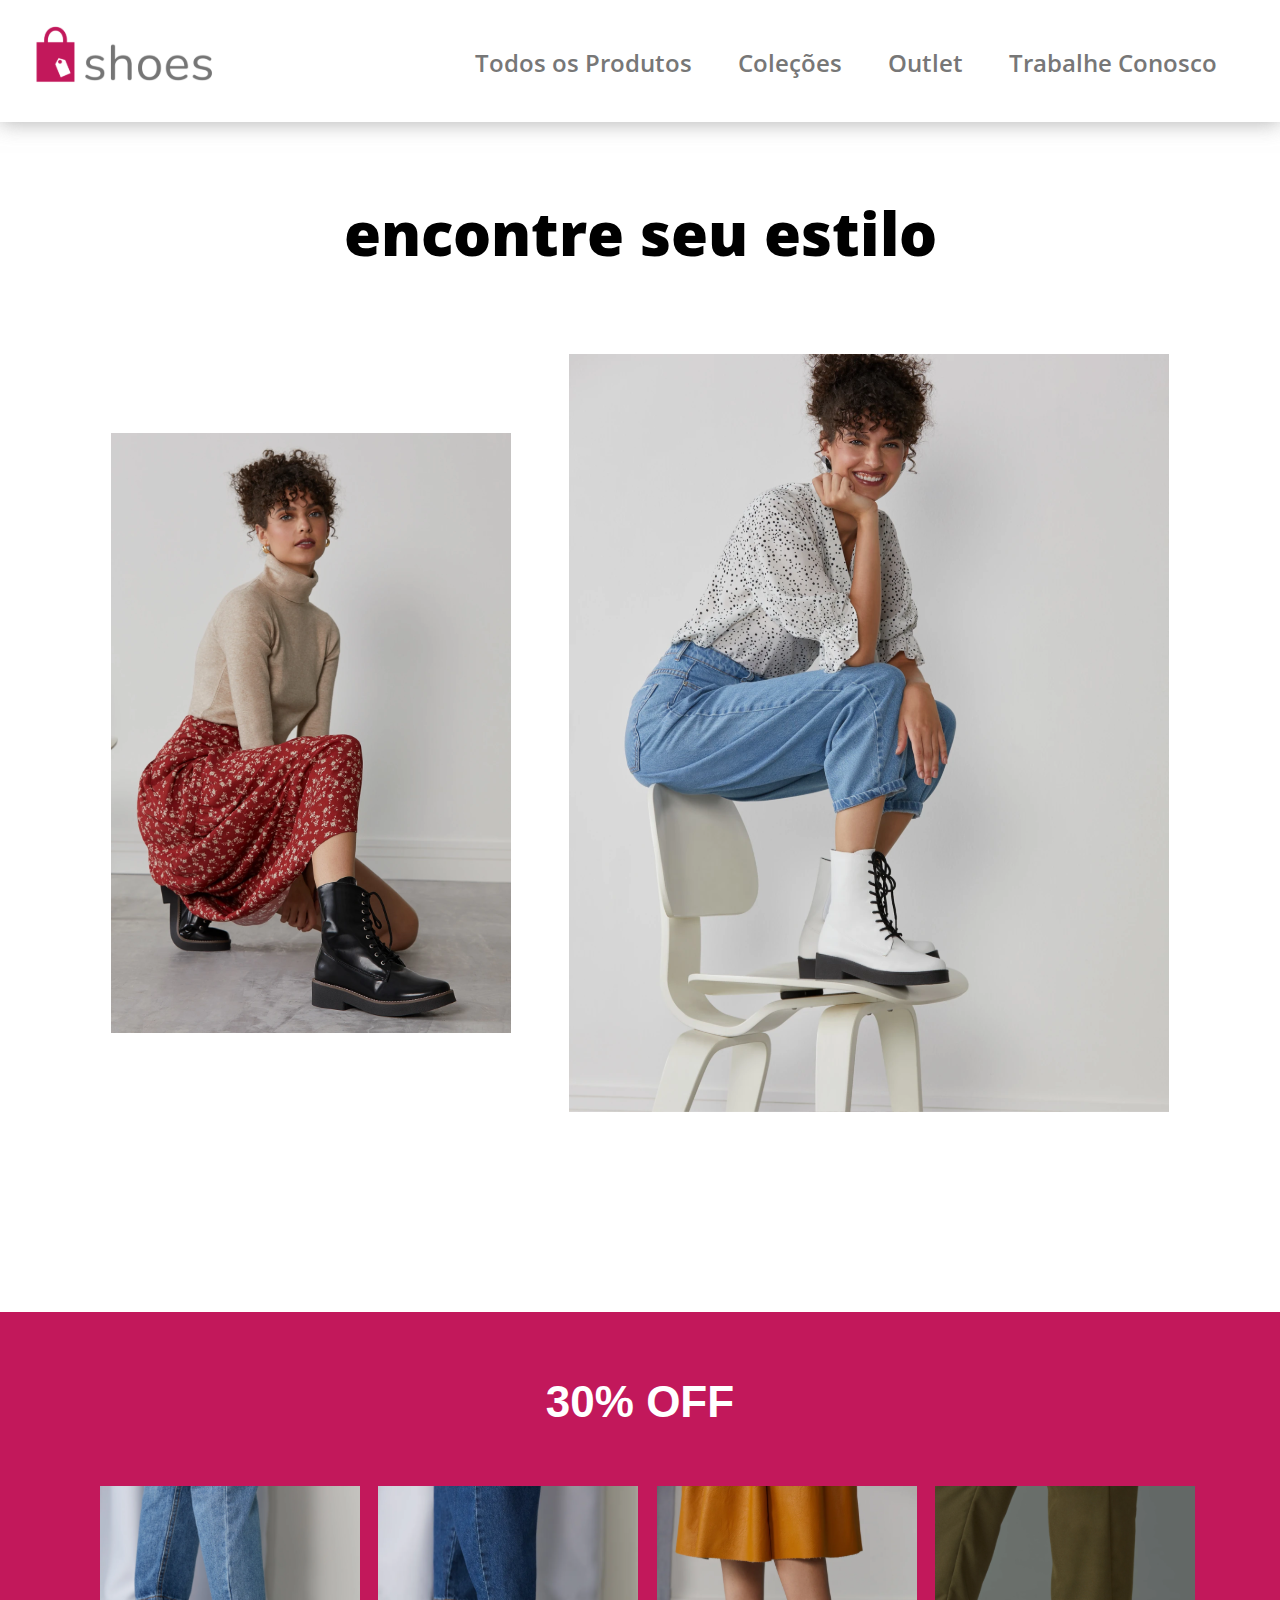
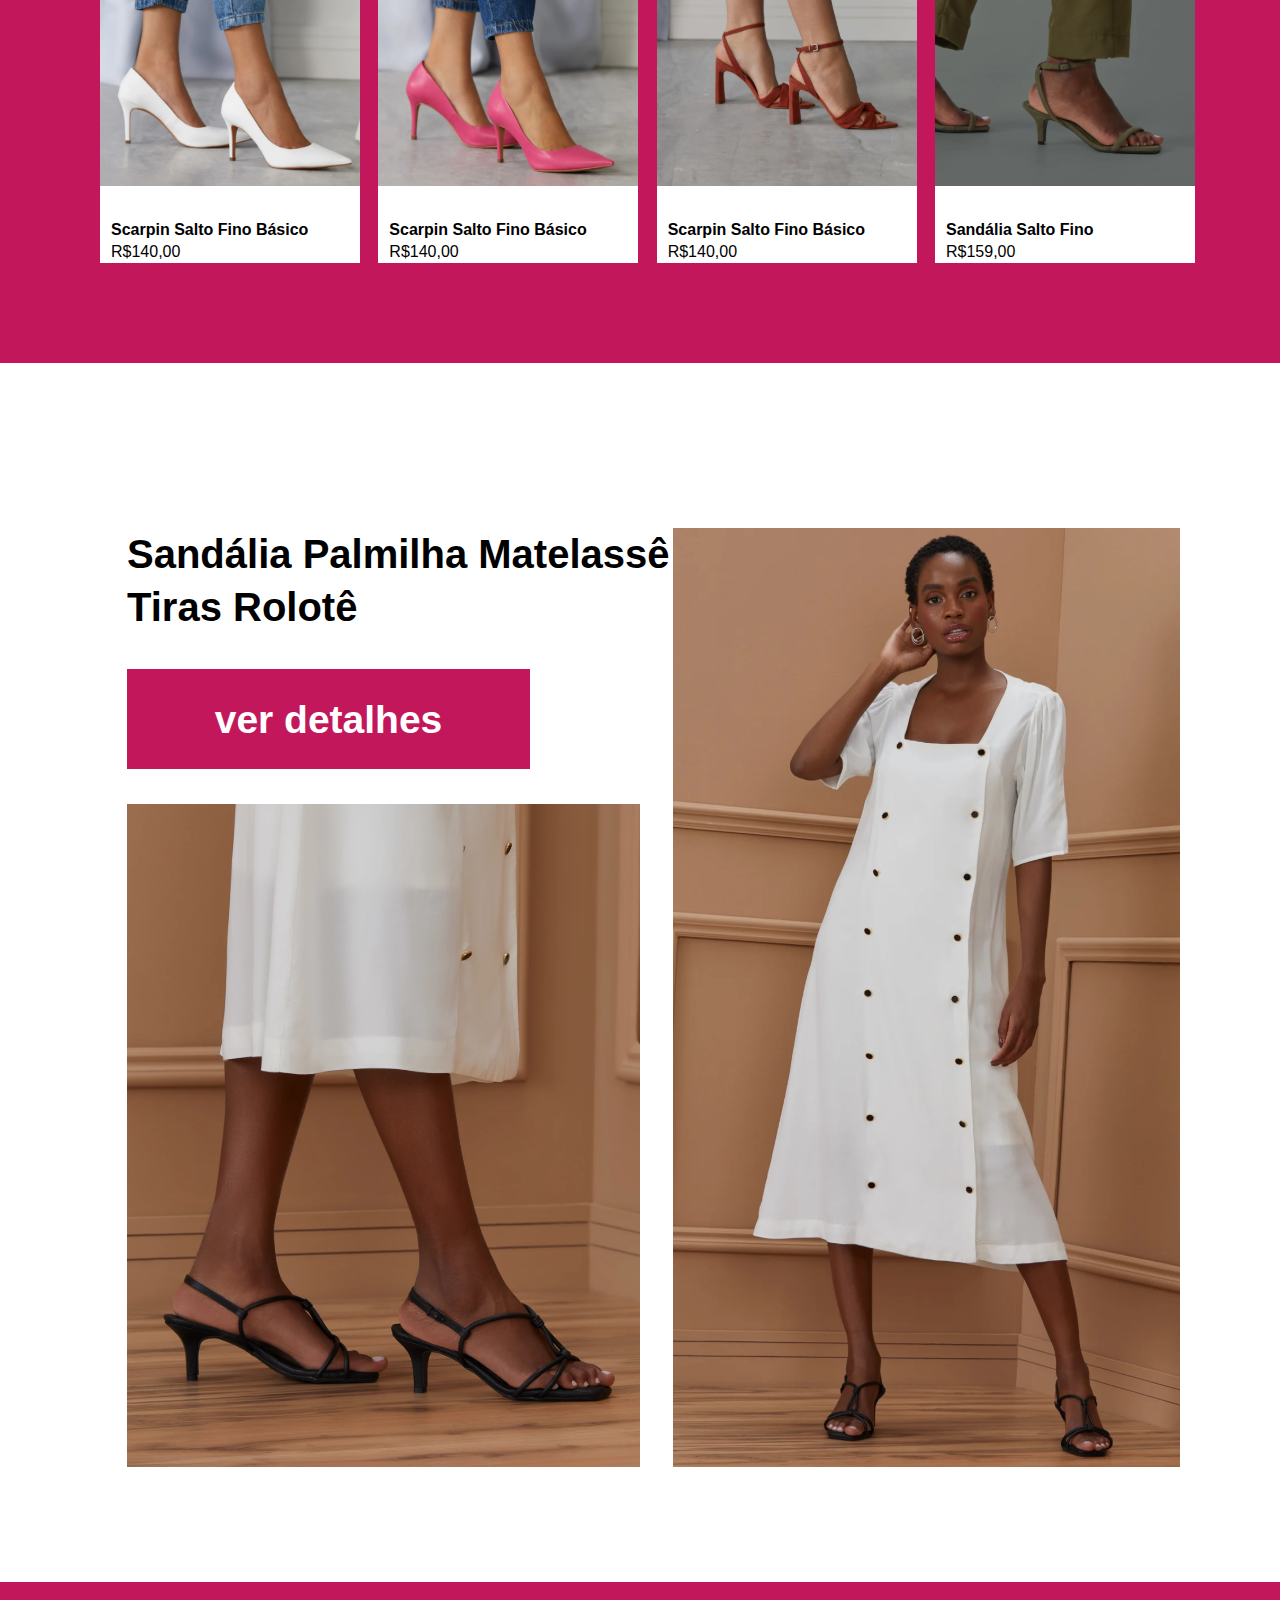
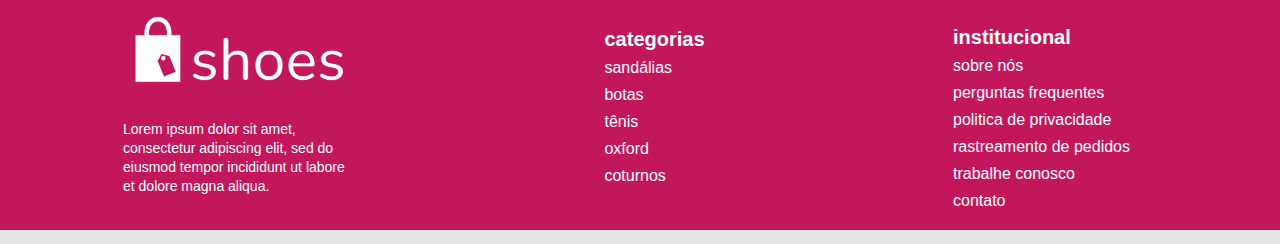
==== commit b66ddedd: "ajuste das classes seguindo padrão BEM" ====
--- a/index.html
+++ b/index.html
@@ -11,34 +11,35 @@
       href="https://fonts.googleapis.com/css2?family=Open+Sans:ital,wght@0,300;0,400;0,600;0,700;0,800;1,300;1,400;1,600;1,800&display=swap"
       rel="stylesheet"
     />
+    <link rel="stylesheet" href="./css/padrao.css">
     <link rel="stylesheet" href="./css/index_style.css" />
     <title>Shoe Store</title>
   </head>
   <body class="body">
-    <div class="container">
+    <div class="body__container">
       <header class="header">
         <img src="./img/shoes-logo-2 1.svg" alt="shoes" class="header__img" />
-        <nav class="desktop">
-          <ul class="desktop__lista">
-            <li class="desktop__lista__itens">
-              <a href="#" class="desktop__lista__itens_link"
+        <nav class="nav">
+          <ul class="nav__lista">
+            <li class="nav__lista__itens">
+              <a href="#" class="nav__lista__itens_link"
                 >Todos os Produtos</a
               >
             </li>
-            <li class="desktop__lista__itens">
-              <a href="#" class="desktop__lista__itens_link">Coleções</a>
+            <li class="nav__lista__itens">
+              <a href="#" class="nav__lista__itens_link">Coleções</a>
             </li>
-            <li class="desktop__lista__itens">
-              <a href="#" class="desktop__lista__itens_link">Outlet</a>
+            <li class="nav__lista__itens">
+              <a href="#" class="nav__lista__itens_link">Outlet</a>
             </li>
-            <li class="desktop__lista__itens">
-              <a href="trabalhe.html" class="desktop__lista__itens_link">Trabalhe Conosco</a>
+            <li class="nav__lista__itens">
+              <a href="conosco.html" class="nav__lista__itens_link">Trabalhe Conosco</a>
             </li>
           </ul>
         </nav>
       </header>
       <main class="main">
-        <div class="banner"></div>
+        <div class="main__banner"></div>
         <section class="estilo">
           <h2 class="estilo__titulo">encontre seu estilo</h2>
           <div class="fotos">
--- a/css/padrao.css
+++ b/css/padrao.css
@@ -0,0 +1,100 @@
+.body{
+    background-color: #e5e5e5;
+}
+.body__container {
+  max-width: 1280px;
+  width: 100%;
+  margin: 0 auto;
+  background-color: #FFFFFF;
+}
+.header {
+  display: flex;
+  flex-wrap: wrap;
+  justify-content: space-between;
+  align-items: center;
+  height: 122px;
+  background: #ffffff;
+  box-shadow: 0px 1px 20px rgba(139, 139, 139, 0.65);
+}
+.header__img {
+  padding: 10px 20px;
+}
+.nav__lista {
+  display: flex;
+  padding: 44px 0;
+  margin-right: 40px;
+}
+.nav__lista__itens {
+  padding: 0 23px;
+  list-style: none;
+}
+.nav__lista__itens_link {
+  text-decoration: none;
+  color: #777;
+  font-family: Open Sans;
+  font-style: normal;
+  font-weight: 600;
+  font-size: 24px;
+  line-height: 33px;
+}
+
+.footer{
+    background-color: #C2185B;
+    height: 248px;
+    margin-top:115px ;
+    display:  flex;
+    justify-content: space-between;
+    align-items: center;
+}
+.logo{
+    display: flex;
+    flex-direction: column;
+    max-width: 233px;
+    padding-left: 123px;
+    padding-top: 20px;
+    padding-bottom: 40px;
+}
+.logo__descricao{
+    font-style: normal;
+    font-weight: normal;
+    font-size: 14px;
+    line-height: 19px;
+    color: #FFFFFF;
+}
+.categorias{
+    font-weight: bold;
+    font-size: 20px;
+    line-height: 27px;
+    color: #FFFFFF;
+    padding-top: 56px;
+    padding-bottom: 55px;
+    }
+.categorias__itens{
+    list-style: none;
+}
+.categorias__itens__links{
+    color: #FFFFFF;
+    text-decoration: none;
+    font-weight: normal;
+    font-size: 16px;
+    line-height: 22px;
+ }
+ .institucional{
+    font-weight: bold;
+    font-size: 20px;
+    line-height: 27px;
+    color: #FFFFFF;
+    padding-right: 150px;
+    padding-top: 56px;
+    padding-bottom: 31px;
+    }
+.institucional__itens{
+    list-style: none;
+}
+.institucional__itens__links{
+    color: #FFFFFF;
+    text-decoration: none;
+    font-weight: normal;
+    font-size: 16px;
+    line-height: 22px;
+ }
